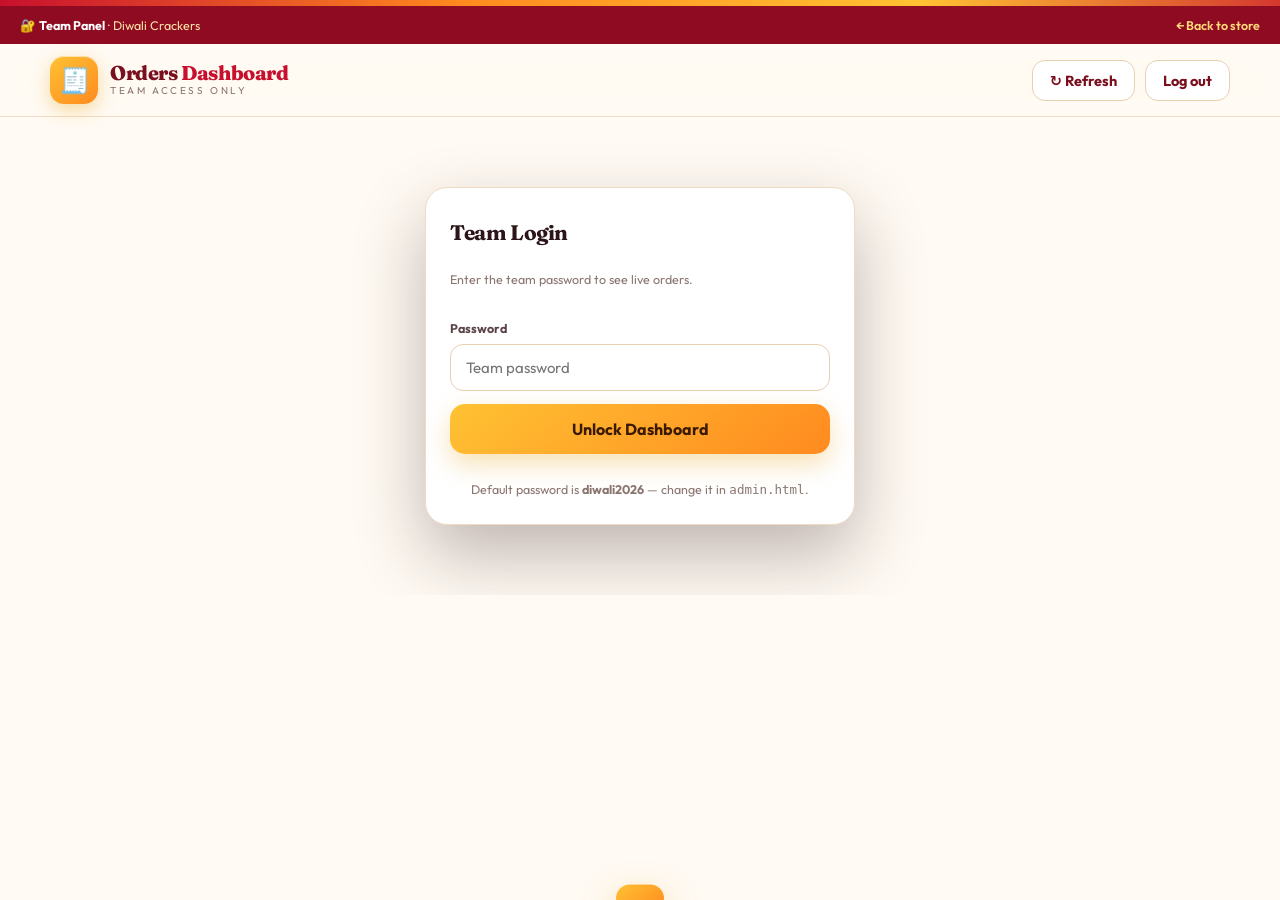
==== admin.html @ 7f3614fd "Add files via upload" ====
<!DOCTYPE html>
<html lang="en">
<head>
<meta charset="UTF-8" />
<meta name="viewport" content="width=device-width, initial-scale=1.0" />
<title>Team Panel — Diwali Crackers Orders</title>
<link href="https://fonts.googleapis.com/css2?family=Outfit:wght@300;400;500;600;700;800&family=Fraunces:opsz,wght@9..144,600;9..144,800&display=swap" rel="stylesheet">
<link rel="stylesheet" href="ui.css" />
</head>
<body>

<div class="garland"></div>

<div class="topbar">
  <div>🔐 <b>Team Panel</b> · Diwali Crackers</div>
  <div class="tb-r"><a href="index.html">← Back to store</a></div>
</div>

<header>
  <div class="wrap nav">
    <div class="brand">
      <div class="logo">🧾</div>
      <div>
        <h1>Orders <span>Dashboard</span></h1>
        <p>Team access only</p>
      </div>
    </div>
    <div style="display:flex;gap:10px">
      <button class="hbtn" id="refresh">↻ Refresh</button>
      <button class="hbtn" id="logoutBtn">Log out</button>
    </div>
  </div>
</header>

<!-- LOGIN GATE -->
<section class="block" id="gate">
  <div class="wrap" style="max-width:470px">
    <div class="mbox" style="margin:14px auto">
      <div class="mbody" style="padding-top:28px">
        <h4 style="font-size:21px;margin-bottom:6px">Team Login</h4>
        <p class="hint" style="margin-bottom:16px">Enter the team password to see live orders.</p>
        <div class="field">
          <label>Password</label>
          <input type="password" id="pw" placeholder="Team password" />
        </div>
        <button class="btn gold" style="width:100%;justify-content:center" id="unlock">Unlock Dashboard</button>
        <p class="hint" style="text-align:center;margin-top:12px">Default password is <b>diwali2026</b> — change it in <code>admin.html</code>.</p>
      </div>
    </div>
  </div>
</section>

<!-- DASHBOARD -->
<section class="block" id="dash" style="display:none">
  <div class="wrap">
    <div class="astat">
      <div class="acard"><span>Total orders</span><b id="sTotal">0</b></div>
      <div class="acard"><span>New</span><b id="sNew">0</b></div>
      <div class="acard"><span>Packed</span><b id="sPacked">0</b></div>
      <div class="acard"><span>Delivered</span><b id="sDelivered">0</b></div>
      <div class="acard"><span>Order value</span><b id="sValue">₹0</b></div>
    </div>

    <div class="toolbar">
      <div class="search">
        <span>🔍</span>
        <input type="text" id="oSearch" placeholder="Search by order id, name or phone..." />
      </div>
      <div class="chips" id="oFilter" style="display:flex;gap:8px;flex-wrap:wrap"></div>
      <button class="hbtn" id="exportCsv">⬇ Export CSV</button>
    </div>

    <div style="overflow-x:auto;border:1px solid var(--line);border-radius:18px;background:#fff">
      <table class="otable" id="oTable">
        <thead>
          <tr>
            <th>Order</th><th>Customer</th><th>Items</th><th>Total</th><th>Placed</th><th>Status</th>
          </tr>
        </thead>
        <tbody id="oBody"></tbody>
      </table>
    </div>

    <p class="hint" style="text-align:center;margin-top:16px">
      Orders placed on the store are saved in this browser. Once we connect Firebase, every order will land here instantly from any device.
    </p>
  </div>
</section>

<div class="toast" id="toast"></div>

<script src="data.js"></script>
<script>
/* ===== Team dashboard ===== */
const TEAM_PASSWORD = 'diwali2026';
const ORD_KEY = 'dc_orders_v1';
const AUTH_KEY = 'dc_team_ok';

const $ = s => document.querySelector(s);
const $$ = s => [...document.querySelectorAll(s)];
const money = n => '₹' + Number(n).toLocaleString('en-IN');

let orders = [];
let filter = 'all';
let query = '';

function toast(m){
  const t = $('#toast');
  t.textContent = m; t.classList.add('show');
  clearTimeout(t._h); t._h = setTimeout(() => t.classList.remove('show'), 2000);
}
function load(){ try { orders = JSON.parse(localStorage.getItem(ORD_KEY)) || []; } catch(e){ orders = []; } }
function persist(){ localStorage.setItem(ORD_KEY, JSON.stringify(orders)); }
function statusLabel(s){ return s === 'new' ? 'New' : s === 'packed' ? 'Packed' : s === 'delivered' ? 'Delivered' : s; }

function renderStats(){
  $('#sTotal').textContent = orders.length;
  $('#sNew').textContent = orders.filter(o => o.status === 'new').length;
  $('#sPacked').textContent = orders.filter(o => o.status === 'packed').length;
  $('#sDelivered').textContent = orders.filter(o => o.status === 'delivered').length;
  $('#sValue').textContent = money(orders.reduce((a,o) => a + o.total, 0));
}

function renderFilters(){
  const box = $('#oFilter');
  const opts = [['all','All orders'],['new','New'],['packed','Packed'],['delivered','Delivered']];
  box.innerHTML = opts.map(([k,l]) =>
    '<button class="chip' + (filter === k ? ' on' : '') + '" data-f="' + k + '">' + l + '</button>'
  ).join('');
  box.querySelectorAll('[data-f]').forEach(b => b.onclick = () => { filter = b.dataset.f; render(); });
}

function visible(){
  const q = query.trim().toLowerCase();
  return orders.slice().reverse().filter(o =>
    (filter === 'all' || o.status === filter) &&
    (!q || o.id.toLowerCase().includes(q) || o.name.toLowerCase().includes(q) || o.phone.includes(q))
  );
}

function renderTable(){
  const list = visible();
  const body = $('#oBody');
  if (!list.length){
    body.innerHTML = '<tr><td colspan="6" style="text-align:center;color:var(--mut);padding:42px">No orders yet. Orders placed on the store appear here.</td></tr>';
    return;
  }
  body.innerHTML = list.map(o =>
    '<tr>' +
      '<td><b style="color:var(--red)">#' + o.id + '</b></td>' +
      '<td><b>' + o.name + '</b><br><span class="hint">+91 ' + o.phone + '</span><br><span class="hint">' + o.address + '</span></td>' +
      '<td>' + o.items.map(i => i.name + ' × ' + i.qty).join('<br>') + '</td>' +
      '<td><b>' + money(o.total) + '</b></td>' +
      '<td class="hint">' + new Date(o.at).toLocaleString('en-IN') + '</td>' +
      '<td>' +
        '<span class="tag ' + o.status + '" style="margin-bottom:9px;display:inline-block">' + statusLabel(o.status) + '</span>' +
        '<div class="ost">' +
          '<button data-set="new" data-id="' + o.id + '" class="' + (o.status === 'new' ? 'on' : '') + '">New</button>' +
          '<button data-set="packed" data-id="' + o.id + '" class="' + (o.status === 'packed' ? 'on' : '') + '">Packed</button>' +
          '<button data-set="delivered" data-id="' + o.id + '" class="' + (o.status === 'delivered' ? 'on' : '') + '">Delivered</button>' +
        '</div>' +
        '<div style="margin-top:8px"><a class="hint" style="color:var(--red);font-weight:700" href="https://wa.me/91' + o.phone + '" target="_blank">💬 WhatsApp customer</a></div>' +
      '</td>' +
    '</tr>'
  ).join('');

  body.querySelectorAll('[data-set]').forEach(b => b.onclick = () => {
    const o = orders.find(x => x.id === b.dataset.id);
    if (!o) return;
    o.status = b.dataset.set;
    persist(); render();
    toast('#' + o.id + ' marked ' + statusLabel(o.status));
  });
}

function render(){ renderStats(); renderFilters(); renderTable(); }

function exportCsv(){
  if (!orders.length) return toast('No orders to export');
  const rows = [['Order','Customer','Phone','Address','Items','Total','Status','Placed']];
  orders.forEach(o => rows.push([
    o.id, o.name, o.phone, o.address,
    o.items.map(i => i.name + ' x' + i.qty).join('; '),
    o.total, o.status, new Date(o.at).toLocaleString('en-IN')
  ]));
  const csv = rows.map(r => r.map(c => '"' + String(c).replace(/"/g, '""') + '"').join(',')).join('\\n');
  const url = URL.createObjectURL(new Blob(['\\ufeff' + csv], { type: 'text/csv' }));
  const a = document.createElement('a');
  a.href = url; a.download = 'diwali-crackers-orders.csv'; a.click();
  URL.revokeObjectURL(url);
  toast('CSV downloaded');
}

function showDash(){
  $('#gate').style.display = 'none';
  $('#dash').style.display = '';
  load(); render();
}

$('#unlock').onclick = () => {
  if ($('#pw').value !== TEAM_PASSWORD) return toast('Wrong password');
  sessionStorage.setItem(AUTH_KEY, '1');
  showDash();
};
$('#pw').onkeydown = e => { if (e.key === 'Enter') $('#unlock').click(); };
$('#refresh').onclick = () => { load(); render(); toast('Refreshed'); };
$('#logoutBtn').onclick = () => {
  sessionStorage.removeItem(AUTH_KEY);
  $('#dash').style.display = 'none';
  $('#gate').style.display = '';
  $('#pw').value = '';
};
$('#oSearch').oninput = e => { query = e.target.value; renderTable(); };
$('#exportCsv').onclick = exportCsv;

if (sessionStorage.getItem(AUTH_KEY)) showDash();
</script>
</body>
</html>
---- ui.css ----
@import url('https://fonts.googleapis.com/css2?family=Outfit:wght@300;400;500;600;700;800&family=Fraunces:opsz,wght@9..144,600;9..144,800&display=swap');

:root{
  /* light festive palette */
  --bg:#fffaf3;
  --bg2:#fff1e0;
  --surface:#ffffff;
  --surface2:#fff7ec;
  --line:#f0dcc2;
  --line2:#e8cfae;

  --red:#c8102e;
  --red-d:#8f0b21;
  --maroon:#7a0f1e;
  --gold:#e59a00;
  --gold-l:#ffc233;
  --amber:#ff8a1f;

  --ink:#2b1519;
  --ink2:#5c4348;
  --mut:#8b7570;
  --ok:#12855f;

  --r:18px;
  --sh:0 8px 26px rgba(122,15,30,.07);
  --sh2:0 16px 40px rgba(122,15,30,.13);
}

*{margin:0;padding:0;box-sizing:border-box}
html{scroll-behavior:smooth}
body{
  font-family:'Outfit',system-ui,-apple-system,sans-serif;
  background:var(--bg);color:var(--ink);line-height:1.6;
  -webkit-font-smoothing:antialiased;overflow-x:hidden;
}
a{color:inherit;text-decoration:none}
.wrap{max-width:1220px;margin:0 auto;padding:0 20px;position:relative}
button,input,select,textarea{font-family:inherit}
h1,h2,h3,h4{font-family:'Fraunces','Outfit',serif;letter-spacing:-.4px}

/* ---------- festive garland strip ---------- */
.garland{height:6px;background:linear-gradient(90deg,
  var(--red) 0%,var(--amber) 18%,var(--gold-l) 36%,var(--red) 54%,var(--amber) 72%,var(--gold-l) 90%,var(--red) 100%);
  background-size:200% 100%;animation:slide 12s linear infinite}
@keyframes slide{to{background-position:-200% 0}}

/* ---------- topbar ---------- */
.topbar{
  background:var(--red-d);color:#ffe0a8;font-size:12.5px;
  display:flex;justify-content:space-between;gap:10px;flex-wrap:wrap;padding:9px 20px;
}
.topbar b{color:#fff}
.topbar .tb-r{display:flex;gap:16px;flex-wrap:wrap}
.topbar a{color:#ffd97a;font-weight:600}
.topbar a:hover{color:#fff}

/* ---------- header ---------- */
header{
  position:sticky;top:0;z-index:40;background:rgba(255,250,243,.94);
  backdrop-filter:blur(14px) saturate(150%);
  border-bottom:1px solid var(--line);
}
.nav{display:flex;align-items:center;justify-content:space-between;gap:16px;padding:12px 20px}
.brand{display:flex;align-items:center;gap:12px;cursor:pointer}
.logo{
  width:48px;height:48px;border-radius:14px;display:grid;place-items:center;font-size:25px;
  background:linear-gradient(140deg,var(--gold-l),var(--amber));
  box-shadow:0 6px 18px rgba(229,154,0,.34),inset 0 1px 0 rgba(255,255,255,.6);
}
.brand h1{font-size:20px;font-weight:800;line-height:1.05;color:var(--maroon)}
.brand h1 span{color:var(--red)}
.brand p{font-size:10px;letter-spacing:2.6px;text-transform:uppercase;color:var(--mut);font-family:'Outfit',sans-serif}
.links{display:flex;align-items:center;gap:4px}
.links a{padding:9px 15px;border-radius:11px;font-weight:600;font-size:14.5px;color:var(--ink2);transition:.2s}
.links a:hover,.links a.on{color:var(--red);background:rgba(200,16,46,.07)}
.hbtn{
  display:flex;align-items:center;gap:8px;padding:10px 17px;border-radius:13px;
  border:1.5px solid var(--line2);background:#fff;color:var(--maroon);
  font-weight:700;font-size:14.5px;cursor:pointer;transition:.2s;
}
.hbtn:hover{border-color:var(--gold);background:var(--surface2)}
.hbtn.cart{background:linear-gradient(140deg,var(--gold-l),var(--amber));color:#3a1a00;border:0;
  box-shadow:0 6px 18px rgba(229,154,0,.32)}
.hbtn.cart:hover{transform:translateY(-1px);box-shadow:0 9px 24px rgba(229,154,0,.42)}
.badge{min-width:21px;height:21px;padding:0 6px;border-radius:11px;background:var(--maroon);color:#ffd97a;
  font-size:12px;font-weight:800;display:grid;place-items:center}
.menu-btn{display:none;background:#fff;border:1.5px solid var(--line2);color:var(--maroon);
  font-size:20px;padding:7px 13px;border-radius:11px;cursor:pointer}

/* ---------- hero ---------- */
.hero{padding:66px 0 54px;background:
  radial-gradient(700px 380px at 88% 0%,rgba(255,194,51,.22),transparent 62%),
  radial-gradient(620px 340px at 6% 12%,rgba(200,16,46,.1),transparent 62%);}
.hero-grid{display:grid;grid-template-columns:1.1fr .9fr;gap:46px;align-items:center}
.pill{
  display:inline-flex;align-items:center;gap:8px;padding:7px 17px;border-radius:30px;
  background:#fff;border:1.5px solid var(--line2);color:var(--red);
  font-size:13px;font-weight:700;margin-bottom:18px;box-shadow:var(--sh);
}
.pill .dot{width:7px;height:7px;border-radius:50%;background:var(--ok);box-shadow:0 0 9px var(--ok)}
h2.big{font-size:clamp(34px,5.2vw,58px);line-height:1.06;font-weight:800}
h2.big em{font-style:normal;color:var(--red);
  background:linear-gradient(96deg,var(--red),var(--amber));
  -webkit-background-clip:text;background-clip:text;color:transparent}
.hero p.lead{margin:18px 0 28px;font-size:17px;color:var(--ink2);max-width:560px}
.cta{display:flex;gap:13px;flex-wrap:wrap;align-items:center}
.btn{
  display:inline-flex;align-items:center;gap:9px;padding:15px 30px;border-radius:15px;
  font-weight:700;font-size:16px;cursor:pointer;border:0;transition:.22s;
}
.btn.gold{background:linear-gradient(140deg,var(--gold-l),var(--amber));color:#3a1a00;
  box-shadow:0 10px 26px rgba(229,154,0,.3)}
.btn.gold:hover{transform:translateY(-2px);box-shadow:0 15px 34px rgba(229,154,0,.42)}
.btn.red{background:linear-gradient(140deg,var(--red),var(--red-d));color:#fff;
  box-shadow:0 10px 26px rgba(200,16,46,.26)}
.btn.red:hover{transform:translateY(-2px)}
.btn.line{background:#fff;border:1.5px solid var(--line2);color:var(--maroon)}
.btn.line:hover{border-color:var(--gold);background:var(--surface2)}
.stats{display:flex;gap:32px;margin-top:34px;flex-wrap:wrap}
.stat b{display:block;font-size:26px;font-weight:800;color:var(--red);font-family:'Fraunces',serif}
.stat span{font-size:13px;color:var(--mut)}

.hero-art{background:#fff;border:1px solid var(--line);border-radius:26px;padding:22px;
  box-shadow:var(--sh2);display:grid;gap:12px}
.art-row{display:flex;align-items:center;gap:14px;padding:14px 16px;border-radius:15px;
  background:var(--surface2);border:1px solid var(--line)}
.art-row .em{font-size:26px;width:48px;height:48px;border-radius:13px;display:grid;place-items:center;
  background:linear-gradient(140deg,#fff2d4,#ffe0ac)}
.art-row div b{display:block;font-size:15px;color:var(--maroon)}
.art-row div span{font-size:12.5px;color:var(--mut)}
.art-row .p{margin-left:auto;font-weight:800;color:var(--red);font-size:16px}

/* ---------- sections ---------- */
section.block{padding:56px 0}
.head{text-align:center;margin-bottom:36px}
.kicker{font-size:12px;letter-spacing:3px;text-transform:uppercase;color:var(--amber);font-weight:800}
.head h3{font-size:clamp(26px,3.6vw,38px);margin:8px 0 12px;color:var(--maroon)}
.head p{color:var(--ink2);max-width:640px;margin:0 auto;font-size:16px}

/* ---------- toolbar ---------- */
.toolbar{
  background:#fff;border:1px solid var(--line);border-radius:18px;padding:13px 15px;
  display:flex;gap:12px;align-items:center;flex-wrap:wrap;margin-bottom:26px;box-shadow:var(--sh);
  position:sticky;top:76px;z-index:30;
}
.search{flex:1;min-width:220px;display:flex;align-items:center;gap:10px;
  background:var(--surface2);border:1.5px solid var(--line);border-radius:13px;padding:11px 15px}
.search input{flex:1;background:none;border:0;outline:0;color:var(--ink);font-size:15px}
.search input::placeholder{color:var(--mut)}

/* ---------- item photos ---------- */
.pc-photo{
  width:100%;height:190px;border-radius:14px;overflow:hidden;flex:none;
  border:1px solid var(--line);background:#fff3d6;margin-bottom:14px;
}
.pc-photo img{width:100%;height:100%;object-fit:cover;display:block}
.ct-photo{
  width:100%;height:150px;border-radius:14px;overflow:hidden;margin-bottom:13px;
  border:1px solid var(--line);background:#fff3d6;
}
.ct-photo img{width:100%;height:100%;object-fit:cover;display:block}

/* ---------- category tiles ---------- */
.cat-grid{display:grid;grid-template-columns:repeat(auto-fill,minmax(214px,1fr));gap:18px}
.cat-tile{
  position:relative;background:#fff;border:1px solid var(--line);border-radius:20px;
  padding:24px 20px;cursor:pointer;transition:.24s;overflow:hidden;text-align:left;
}
.cat-tile:before{
  content:"";position:absolute;inset:0;background:linear-gradient(140deg,rgba(255,194,51,.16),transparent 60%);
  opacity:0;transition:.26s;
}
.cat-tile:hover{transform:translateY(-5px);border-color:var(--gold);box-shadow:var(--sh2)}
.cat-tile:hover:before{opacity:1}
.ct-em{
  font-size:28px;width:58px;height:58px;border-radius:16px;display:grid;place-items:center;
  background:linear-gradient(140deg,#fff2d4,#ffe0ac);margin-bottom:14px;position:relative;
}
.ct-name{font-size:17px;font-weight:800;color:var(--maroon);line-height:1.25;position:relative;
  margin-bottom:7px;min-height:44px}
.ct-count{font-size:13px;color:var(--mut);font-weight:600;position:relative}
.ct-go{display:flex;align-items:center;gap:6px;margin-top:14px;color:var(--red);
  font-weight:700;font-size:14px;position:relative}
.cat-tile:hover .ct-go{gap:10px}

/* ---------- back bar ---------- */
.backbar{
  display:flex;align-items:center;gap:14px;flex-wrap:wrap;margin-bottom:22px;
  position:relative;z-index:35;
}
.backbtn{
  display:inline-flex;align-items:center;gap:8px;padding:11px 18px;border-radius:13px;
  background:#fff;border:1.5px solid var(--line2);color:var(--maroon);font-weight:700;
  font-size:14.5px;cursor:pointer;transition:.2s;position:relative;z-index:36;
}
.backbtn:hover{border-color:var(--gold);background:var(--surface2)}
.crumb{font-size:14.5px;color:var(--mut)}
.crumb b{color:var(--red)}
.cat-count-pill{margin-left:auto;background:var(--surface2);border:1px solid var(--line);
  padding:9px 16px;border-radius:30px;font-size:13.5px;font-weight:700;color:var(--maroon)}

/* ---------- product grid ---------- */
.grid{display:grid;grid-template-columns:repeat(auto-fill,minmax(268px,1fr));gap:20px}
.pcard{
  background:#fff;border:1px solid var(--line);border-radius:20px;padding:14px;
  display:flex;flex-direction:column;gap:12px;transition:.24s;
}
.pcard:hover{transform:translateY(-5px);border-color:var(--gold);box-shadow:var(--sh2)}
.pc-top{display:flex;flex-direction:column;gap:0}
.pc-em{
  width:100%;height:190px;border-radius:14px;display:grid;place-items:center;
  font-size:56px;background:linear-gradient(140deg,#fff2d4,#ffe0ac);
  border:1px solid var(--line);margin-bottom:14px;
}
.pc-body{min-width:0}
.pc-cat{
  font-size:10.5px;letter-spacing:1.4px;text-transform:uppercase;color:var(--amber);
  font-weight:800;white-space:nowrap;overflow:hidden;text-overflow:ellipsis;
}
.pc-name{
  font-size:16.5px;font-weight:700;line-height:1.3;margin-top:3px;color:var(--maroon);
  display:-webkit-box;-webkit-line-clamp:2;-webkit-box-orient:vertical;overflow:hidden;min-height:43px;
}
.pc-meta{font-size:12.5px;color:var(--mut)}
.pc-price{
  display:flex;align-items:baseline;gap:9px;margin-top:2px;flex-wrap:nowrap;
}
.pc-price b{font-size:23px;font-weight:800;color:var(--red);font-family:'Fraunces',serif}
.pc-price s{font-size:13px;color:var(--mut)}
.pc-price .save-tag{font-size:11.5px;font-weight:800;color:#fff;
  background:linear-gradient(140deg,#1aa678,#12855f);padding:4px 10px;border-radius:8px;margin-left:auto;
  letter-spacing:.2px}
.pc-price s{text-decoration:line-through;text-decoration-color:rgba(139,117,112,.55)}
.add{
  width:100%;padding:12px;border-radius:13px;border:1.5px solid var(--line2);
  background:#fff;color:var(--maroon);font-weight:800;font-size:14.5px;cursor:pointer;transition:.22s;
}
.add:hover{background:linear-gradient(140deg,var(--gold-l),var(--amber));color:#3a1a00;border-color:transparent}
.add.done{background:rgba(18,133,95,.1);color:var(--ok);border-color:rgba(18,133,95,.35)}

/* inline quantity stepper on the product card */
.stepper{
  width:100%;display:flex;align-items:center;justify-content:space-between;
  padding:6px;border-radius:13px;border:1.5px solid var(--gold);
  background:linear-gradient(140deg,#fff4d9,#ffe9bd);
}
.stepper button{
  width:38px;height:34px;border-radius:10px;border:0;cursor:pointer;
  background:#fff;color:var(--maroon);font-size:19px;font-weight:800;line-height:1;
  box-shadow:0 2px 6px rgba(122,15,30,.1);transition:.16s;
}
.stepper button:hover{background:var(--red);color:#fff}
.stepper button:active{transform:scale(.94)}
.stepper span{font-size:16px;font-weight:800;color:var(--maroon);min-width:26px;text-align:center}

/* ---------- why ---------- */
.why{display:grid;grid-template-columns:repeat(auto-fit,minmax(216px,1fr));gap:18px}
.wcard{background:#fff;border:1px solid var(--line);border-radius:18px;padding:24px 22px;
  transition:.24s;box-shadow:var(--sh)}
.wcard:hover{transform:translateY(-4px);border-color:var(--gold)}
.wcard .em{font-size:30px;margin-bottom:10px}
.wcard h4{font-size:17px;color:var(--maroon);margin-bottom:6px}
.wcard p{font-size:14.5px;color:var(--ink2)}

/* ---------- cart drawer ---------- */
.scrim{position:fixed;inset:0;background:rgba(43,21,25,.55);z-index:70;opacity:0;
  pointer-events:none;transition:.26s}
.scrim.open{opacity:1;pointer-events:auto}
.drawer{
  position:fixed;top:0;right:0;height:100%;width:min(430px,100%);z-index:80;background:#fff;
  border-left:1px solid var(--line);transform:translateX(102%);
  transition:.32s cubic-bezier(.4,0,.2,1);display:flex;flex-direction:column;
  box-shadow:-18px 0 50px rgba(43,21,25,.22);
}
.drawer.open{transform:none}
.dr-head{display:flex;align-items:center;justify-content:space-between;padding:19px 22px;
  border-bottom:1px solid var(--line);background:var(--surface2)}
.dr-head h4{font-size:18px;color:var(--maroon)}
.icon-x{background:#fff;border:1.5px solid var(--line2);color:var(--ink2);width:36px;height:36px;
  border-radius:11px;cursor:pointer;font-size:16px}
.icon-x:hover{background:var(--surface2);border-color:var(--gold)}
.dr-body{flex:1;overflow-y:auto;padding:16px 20px;display:flex;flex-direction:column;gap:12px}
.citem{display:flex;gap:13px;align-items:flex-start;padding:14px;border-radius:15px;
  background:var(--surface2);border:1px solid var(--line)}
.citem .ci-em{font-size:22px;width:42px;height:42px;flex:0 0 42px;border-radius:12px;display:grid;
  place-items:center;background:linear-gradient(140deg,#fff2d4,#ffe0ac)}
.citem .ci-n{font-size:14.5px;font-weight:700;line-height:1.25;color:var(--maroon)}
.citem .ci-p{font-size:12.5px;color:var(--mut)}
.qty{display:flex;align-items:center;gap:9px;margin-top:7px}
.qty button{width:27px;height:27px;border-radius:9px;border:1.5px solid var(--line2);background:#fff;
  color:var(--maroon);cursor:pointer;font-size:15px;font-weight:800;line-height:1}
.qty button:hover{background:#fff0cf;border-color:var(--gold)}
.qty span{min-width:22px;text-align:center;font-weight:800;font-size:14.5px}
.citem .ci-t{margin-left:auto;text-align:right}
.citem .ci-t b{font-size:15px;color:var(--red)}
.citem .rm{font-size:11.5px;color:var(--red);cursor:pointer;margin-top:6px;display:inline-block;font-weight:600}
.dr-foot{padding:19px 22px;border-top:1px solid var(--line);background:var(--surface2)}
.tot{display:flex;justify-content:space-between;align-items:baseline;margin-bottom:6px;
  font-size:14.5px;color:var(--ink2)}
.tot b{font-size:24px;font-weight:800;color:var(--red);font-family:'Fraunces',serif}
.saved{font-size:12.5px;color:var(--ok);margin-bottom:13px;font-weight:600}
.empty{text-align:center;color:var(--mut);padding:46px 10px;font-size:15px}
.empty .em{font-size:42px;display:block;margin-bottom:10px;opacity:.5}

/* ---------- modal ---------- */
.modal{position:fixed;inset:0;z-index:90;display:none;align-items:center;justify-content:center;
  padding:20px;background:rgba(43,21,25,.5)}
.modal.open{display:flex}
.mbox{background:#fff;border:1px solid var(--line);border-radius:22px;width:min(520px,100%);
  max-height:92vh;overflow-y:auto;box-shadow:0 30px 70px rgba(43,21,25,.3);
  animation:pop .22s ease}
@keyframes pop{from{transform:scale(.95) translateY(10px);opacity:0}to{transform:none;opacity:1}}
.mbox .mh{padding:22px 24px 0;display:flex;justify-content:space-between;align-items:flex-start;gap:14px}
.mbox .mh h4{font-size:21px;color:var(--maroon)}
.mbox .mh p{font-size:13.5px;color:var(--ink2)}
.mbody{padding:18px 24px 24px;display:grid;gap:13px}
.field label{display:block;font-size:12.5px;font-weight:700;color:var(--ink2);margin-bottom:6px}
.field input,.field select,.field textarea{
  width:100%;padding:13px 15px;border-radius:13px;border:1.5px solid var(--line2);
  background:#fff;color:var(--ink);font-size:15px;outline:0;transition:.2s;
}
.field input:focus,.field select:focus,.field textarea:focus{border-color:var(--gold);background:#fffdf7}
.field textarea{resize:vertical;min-height:74px}
.two{display:grid;grid-template-columns:1fr 1fr;gap:13px}
.hint{font-size:12.5px;color:var(--mut)}
.otp-box{display:flex;gap:9px;justify-content:space-between}
.otp-box input{text-align:center;font-size:20px;font-weight:800;padding:13px 0}
.ok-note{background:rgba(18,133,95,.08);border:1px solid rgba(18,133,95,.28);color:var(--ok);
  padding:12px 15px;border-radius:13px;font-size:13.5px;font-weight:600}

/* ---------- toast ---------- */
.toast{position:fixed;left:50%;bottom:24px;transform:translate(-50%,130%);z-index:100;
  background:linear-gradient(140deg,var(--gold-l),var(--amber));color:#3a1a00;padding:14px 24px;
  border-radius:15px;font-weight:800;font-size:14.5px;box-shadow:0 14px 36px rgba(229,154,0,.4);transition:.3s}
.toast.show{transform:translate(-50%,0)}

/* ---------- fab ---------- */
.fab{position:fixed;right:18px;bottom:18px;z-index:60;display:flex;flex-direction:column;gap:10px}
.fab button{width:55px;height:55px;border-radius:50%;border:0;cursor:pointer;font-size:23px;
  display:grid;place-items:center;box-shadow:0 9px 24px rgba(43,21,25,.24);transition:.22s}
.fab .wa{background:#25d366;color:#fff}
.fab .wa:hover{transform:scale(1.08)}
.fab .up{background:#fff;border:1.5px solid var(--line2);color:var(--maroon);font-size:19px;
  opacity:0;pointer-events:none}
.fab .up.show{opacity:1;pointer-events:auto}

/* ---------- footer ---------- */
footer{border-top:1px solid var(--line);margin-top:26px;padding:46px 0 32px;background:var(--bg2)}
.fgrid{display:grid;grid-template-columns:1.4fr 1fr 1fr;gap:32px}
footer h5{font-size:16px;font-weight:800;margin-bottom:11px;color:var(--maroon)}
footer p,footer a{font-size:14.5px;color:var(--ink2)}
footer a{display:block;margin-bottom:8px}
footer a:hover{color:var(--red)}
.fbot{margin-top:32px;padding-top:18px;border-top:1px solid var(--line2);font-size:12.5px;
  color:var(--mut);text-align:center}

/* ---------- admin ---------- */
.astat{display:grid;grid-template-columns:repeat(auto-fit,minmax(176px,1fr));gap:15px;margin-bottom:26px}
.acard{background:#fff;border:1px solid var(--line);border-radius:17px;padding:21px;box-shadow:var(--sh)}
.acard span{font-size:12.5px;color:var(--mut)}
.acard b{display:block;font-size:27px;font-weight:800;color:var(--red);margin-top:5px;font-family:'Fraunces',serif}
.otable{width:100%;border-collapse:collapse;font-size:14.5px}
.otable th{text-align:left;padding:13px 14px;font-size:11.5px;letter-spacing:1.4px;text-transform:uppercase;
  color:var(--mut);border-bottom:1.5px solid var(--line2);font-weight:800;background:var(--surface2)}
.otable td{padding:14px;border-bottom:1px solid var(--line);vertical-align:top}
.otable tr:hover td{background:var(--bg2)}
.tag{padding:4px 11px;border-radius:8px;font-size:11.5px;font-weight:800;white-space:nowrap}
.tag.new{background:rgba(229,154,0,.14);color:#8a5b00}
.tag.packed{background:rgba(18,133,95,.12);color:var(--ok)}
.tag.delivered{background:rgba(139,117,112,.16);color:var(--ink2)}
.ost{display:flex;gap:6px;flex-wrap:wrap}
.ost button{padding:6px 12px;border-radius:9px;border:1.5px solid var(--line2);background:#fff;
  color:var(--ink2);font-size:12.5px;font-weight:700;cursor:pointer}
.ost button.on{background:linear-gradient(140deg,var(--gold-l),var(--amber));color:#3a1a00;border-color:transparent}

/* ================= MOBILE ================= */
html,body{max-width:100%;overflow-x:hidden}

@media(max-width:760px){
  /* ---- header: two rows, nothing overflows ---- */
  header .nav{flex-wrap:wrap;padding:10px 14px;gap:10px;align-items:center}
  .brand{flex:1 1 auto;min-width:0}
  .logo{width:40px;height:40px;font-size:21px;border-radius:12px}
  .brand h1{font-size:17px}
  .brand p{font-size:9px;letter-spacing:2px}
  .links{display:none}
  .menu-btn{display:block;order:3;margin-left:auto}
  header .nav > div:last-child{order:4;width:100%;display:flex;gap:8px}
  .hbtn{flex:1;justify-content:center;padding:11px 10px;font-size:14px;border-radius:12px}
  .hbtn.cart{flex:0 0 auto;min-width:118px}
  .links.open{
    display:flex;flex-direction:column;position:absolute;top:100%;left:0;right:0;gap:0;
    background:#fff;border-bottom:1px solid var(--line);padding:8px 0;box-shadow:var(--sh2);z-index:45;
  }
  .links.open a{padding:15px 20px;border-bottom:1px solid var(--line)}

  /* ---- topbar: single tidy line ---- */
  .topbar{font-size:11.5px;padding:7px 14px;gap:5px}
  .topbar .tb-r{gap:12px;font-size:11.5px}

  /* ---- hero: sized to the screen ---- */
  .hero{padding:30px 0 34px}
  .hero-grid{grid-template-columns:1fr;gap:22px}
  .pill{font-size:11.5px;padding:6px 14px;margin-bottom:14px}
  h2.big{font-size:30px;line-height:1.12;letter-spacing:-.8px}
  .hero p.lead{font-size:15px;margin:14px 0 20px}
  .cta{flex-direction:column;gap:10px}
  .cta .btn{width:100%;justify-content:center;padding:14px 20px;font-size:15.5px}
  .stats{gap:16px;margin-top:24px;justify-content:space-between}
  .stat{flex:1}
  .stat b{font-size:20px}
  .stat span{font-size:11.5px}
  .hero-art{padding:14px;gap:9px;border-radius:20px}
  .art-row{padding:11px 12px;gap:11px;border-radius:13px}
  .art-row .em{font-size:21px;width:40px;height:40px;border-radius:11px}
  .art-row div b{font-size:14px}
  .art-row div span{font-size:11.5px}
  .art-row .p{font-size:14.5px}

  /* ---- sections ---- */
  section.block{padding:36px 0}
  .wrap{padding:0 14px}
  .head{margin-bottom:24px}
  .head h3{font-size:23px}
  .head p{font-size:14.5px}
  .kicker{font-size:11px;letter-spacing:2.4px}

  /* ---- toolbar + back bar ---- */
  .toolbar{position:static;padding:10px;border-radius:14px;margin-bottom:14px}
  .search{padding:10px 13px;border-radius:11px}
  .search input{font-size:14px}
  .backbar{gap:8px;margin-bottom:16px}
  .backbtn{padding:10px 14px;font-size:13.5px;width:100%;justify-content:center;order:1}
  .crumb{font-size:12.5px;order:3;width:100%}
  .cat-count-pill{margin-left:0;order:2;font-size:12px;padding:6px 12px}

  /* ---- product cards: 2 per row, nothing clipped ---- */
  .grid{grid-template-columns:repeat(2,minmax(0,1fr));gap:11px}
  .pcard{padding:9px;border-radius:15px;gap:8px}
  .pc-photo{height:118px;border-radius:11px;margin-bottom:9px}
  .pc-em{height:118px;font-size:40px;border-radius:11px;margin-bottom:9px}
  .pc-cat{font-size:9px;letter-spacing:.9px}
  .pc-name{font-size:13.5px;min-height:35px;line-height:1.25}
  .pc-meta{font-size:11px}
  .pc-price{gap:6px;flex-wrap:wrap}
  .pc-price b{font-size:18px}
  .pc-price s{font-size:11px}
  .save-tag{font-size:9.5px;padding:3px 6px;border-radius:6px}
  .add{padding:10px;font-size:13px;border-radius:11px}
  .stepper{padding:5px;border-radius:11px}
  .stepper button{width:32px;height:30px;font-size:17px;border-radius:9px}
  .stepper span{font-size:14.5px;min-width:22px}

  /* ---- category tiles ---- */
  .cat-grid{grid-template-columns:repeat(2,minmax(0,1fr));gap:11px}
  .cat-tile{padding:15px 13px;border-radius:16px}
  .ct-em{font-size:25px;width:44px;height:44px;border-radius:12px;margin-bottom:11px}
  .ct-name{font-size:13.5px;min-height:34px;margin-bottom:4px}
  .ct-count{font-size:11px}
  .ct-go{font-size:12px;margin-top:9px}

  /* ---- why / contact cards ---- */
  .why{grid-template-columns:1fr;gap:11px}
  .wcard{padding:18px 16px;border-radius:15px}
  .wcard .em{font-size:25px;margin-bottom:8px}
  .wcard h4{font-size:16px}
  .wcard p{font-size:13.5px}

  /* ---- cart drawer: full width, rows stack so nothing is cut ---- */
  .drawer{width:100%;max-width:100%}
  .dr-head{padding:15px 16px}
  .dr-head h4{font-size:17px}
  .dr-body{padding:13px 14px;gap:10px;overflow-x:hidden}
  .citem{padding:12px 13px;gap:11px;align-items:flex-start;border-radius:14px}
  .citem .ci-em{font-size:19px;width:38px;height:38px;flex:0 0 38px;border-radius:11px}
  .citem .ci-n{font-size:13.5px;line-height:1.3}
  .citem .ci-p{font-size:11.5px}
  .citem .ci-t{margin-left:auto;text-align:right;flex:0 0 auto}
  .citem .ci-t b{font-size:13.5px}
  .qty{gap:8px;margin-top:6px}
  .qty button{width:30px;height:30px;font-size:16px}
  .qty span{font-size:14px;min-width:20px}
  .dr-foot{padding:15px 16px}
  .dr-foot .btn{padding:14px;font-size:15px}
  .tot{font-size:14px}
  .tot b{font-size:21px}

  /* ---- modals ---- */
  .modal{padding:12px}
  .mbox{border-radius:18px;max-height:94vh}
  .mbox .mh{padding:18px 18px 0}
  .mbox .mh h4{font-size:18px}
  .mbox .mh p{font-size:12.5px}
  .mbody{padding:14px 18px 20px;gap:11px}
  .field input,.field select,.field textarea{padding:12px 14px;font-size:15px;border-radius:11px}
  .two{grid-template-columns:1fr}
  .btn{padding:14px 20px;font-size:15px}

  /* ---- footer + float button ---- */
  .fgrid{grid-template-columns:1fr;gap:20px}
  footer{padding:32px 0 26px}
  .fbot{font-size:11.5px}
  .fab{right:12px;bottom:12px;gap:8px}
  .fab button{width:48px;height:48px;font-size:20px}
}

@media(max-width:380px){
  h2.big{font-size:26px}
  .grid{grid-template-columns:repeat(2,minmax(0,1fr));gap:9px}
  .pc-photo,.pc-em{height:100px}
  .pc-name{font-size:12.5px;min-height:32px}
  .pc-price b{font-size:16.5px}
  .add{font-size:12px;padding:9px}
  .hbtn{font-size:13px;padding:10px 8px}
  .brand h1{font-size:15.5px}
}
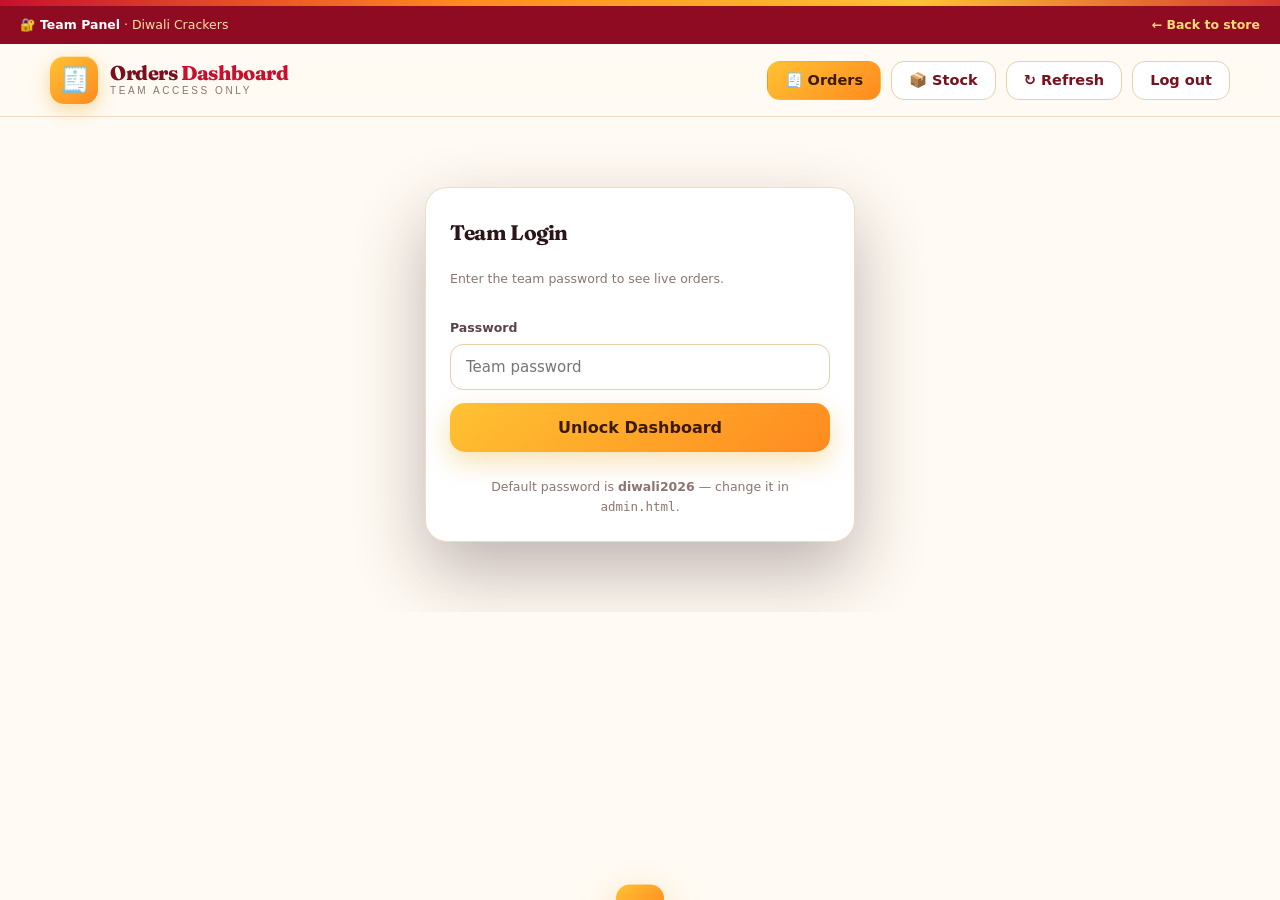
==== commit 0629c3a5: "admin stock tab" ====
--- a/admin.html
+++ b/admin.html
@@ -4,8 +4,15 @@
 <meta charset="UTF-8" />
 <meta name="viewport" content="width=device-width, initial-scale=1.0" />
 <title>Team Panel — Diwali Crackers Orders</title>
-<link href="https://fonts.googleapis.com/css2?family=Outfit:wght@300;400;500;600;700;800&family=Fraunces:opsz,wght@9..144,600;9..144,800&display=swap" rel="stylesheet">
+<style type="text/css">@font-face {font-family:'Outfit';font-style:normal;font-weight:300;src:url(/cf-fonts/v/outfit/5.2.8/latin-ext/wght/normal.woff2);unicode-range:U+0100-02BA,U+02BD-02C5,U+02C7-02CC,U+02CE-02D7,U+02DD-02FF,U+0304,U+0308,U+0329,U+1D00-1DBF,U+1E00-1E9F,U+1EF2-1EFF,U+2020,U+20A0-20AB,U+20AD-20C0,U+2113,U+2C60-2C7F,U+A720-A7FF;font-display:swap;}@font-face {font-family:'Outfit';font-style:normal;font-weight:300;src:url(/cf-fonts/v/outfit/5.2.8/latin/wght/normal.woff2);unicode-range:U+0000-00FF,U+0131,U+0152-0153,U+02BB-02BC,U+02C6,U+02DA,U+02DC,U+0304,U+0308,U+0329,U+2000-206F,U+20AC,U+2122,U+2191,U+2193,U+2212,U+2215,U+FEFF,U+FFFD;font-display:swap;}@font-face {font-family:'Outfit';font-style:normal;font-weight:400;src:url(/cf-fonts/v/outfit/5.2.8/latin-ext/wght/normal.woff2);unicode-range:U+0100-02BA,U+02BD-02C5,U+02C7-02CC,U+02CE-02D7,U+02DD-02FF,U+0304,U+0308,U+0329,U+1D00-1DBF,U+1E00-1E9F,U+1EF2-1EFF,U+2020,U+20A0-20AB,U+20AD-20C0,U+2113,U+2C60-2C7F,U+A720-A7FF;font-display:swap;}@font-face {font-family:'Outfit';font-style:normal;font-weight:400;src:url(/cf-fonts/v/outfit/5.2.8/latin/wght/normal.woff2);unicode-range:U+0000-00FF,U+0131,U+0152-0153,U+02BB-02BC,U+02C6,U+02DA,U+02DC,U+0304,U+0308,U+0329,U+2000-206F,U+20AC,U+2122,U+2191,U+2193,U+2212,U+2215,U+FEFF,U+FFFD;font-display:swap;}@font-face {font-family:'Outfit';font-style:normal;font-weight:500;src:url(/cf-fonts/v/outfit/5.2.8/latin/wght/normal.woff2);unicode-range:U+0000-00FF,U+0131,U+0152-0153,U+02BB-02BC,U+02C6,U+02DA,U+02DC,U+0304,U+0308,U+0329,U+2000-206F,U+20AC,U+2122,U+2191,U+2193,U+2212,U+2215,U+FEFF,U+FFFD;font-display:swap;}@font-face {font-family:'Outfit';font-style:normal;font-weight:500;src:url(/cf-fonts/v/outfit/5.2.8/latin-ext/wght/normal.woff2);unicode-range:U+0100-02BA,U+02BD-02C5,U+02C7-02CC,U+02CE-02D7,U+02DD-02FF,U+0304,U+0308,U+0329,U+1D00-1DBF,U+1E00-1E9F,U+1EF2-1EFF,U+2020,U+20A0-20AB,U+20AD-20C0,U+2113,U+2C60-2C7F,U+A720-A7FF;font-display:swap;}@font-face {font-family:'Outfit';font-style:normal;font-weight:600;src:url(/cf-fonts/v/outfit/5.2.8/latin/wght/normal.woff2);unicode-range:U+0000-00FF,U+0131,U+0152-0153,U+02BB-02BC,U+02C6,U+02DA,U+02DC,U+0304,U+0308,U+0329,U+2000-206F,U+20AC,U+2122,U+2191,U+2193,U+2212,U+2215,U+FEFF,U+FFFD;font-display:swap;}@font-face {font-family:'Outfit';font-style:normal;font-weight:600;src:url(/cf-fonts/v/outfit/5.2.8/latin-ext/wght/normal.woff2);unicode-range:U+0100-02BA,U+02BD-02C5,U+02C7-02CC,U+02CE-02D7,U+02DD-02FF,U+0304,U+0308,U+0329,U+1D00-1DBF,U+1E00-1E9F,U+1EF2-1EFF,U+2020,U+20A0-20AB,U+20AD-20C0,U+2113,U+2C60-2C7F,U+A720-A7FF;font-display:swap;}@font-face {font-family:'Outfit';font-style:normal;font-weight:700;src:url(/cf-fonts/v/outfit/5.2.8/latin-ext/wght/normal.woff2);unicode-range:U+0100-02BA,U+02BD-02C5,U+02C7-02CC,U+02CE-02D7,U+02DD-02FF,U+0304,U+0308,U+0329,U+1D00-1DBF,U+1E00-1E9F,U+1EF2-1EFF,U+2020,U+20A0-20AB,U+20AD-20C0,U+2113,U+2C60-2C7F,U+A720-A7FF;font-display:swap;}@font-face {font-family:'Outfit';font-style:normal;font-weight:700;src:url(/cf-fonts/v/outfit/5.2.8/latin/wght/normal.woff2);unicode-range:U+0000-00FF,U+0131,U+0152-0153,U+02BB-02BC,U+02C6,U+02DA,U+02DC,U+0304,U+0308,U+0329,U+2000-206F,U+20AC,U+2122,U+2191,U+2193,U+2212,U+2215,U+FEFF,U+FFFD;font-display:swap;}@font-face {font-family:'Outfit';font-style:normal;font-weight:800;src:url(/cf-fonts/v/outfit/5.2.8/latin-ext/wght/normal.woff2);unicode-range:U+0100-02BA,U+02BD-02C5,U+02C7-02CC,U+02CE-02D7,U+02DD-02FF,U+0304,U+0308,U+0329,U+1D00-1DBF,U+1E00-1E9F,U+1EF2-1EFF,U+2020,U+20A0-20AB,U+20AD-20C0,U+2113,U+2C60-2C7F,U+A720-A7FF;font-display:swap;}@font-face {font-family:'Outfit';font-style:normal;font-weight:800;src:url(/cf-fonts/v/outfit/5.2.8/latin/wght/normal.woff2);unicode-range:U+0000-00FF,U+0131,U+0152-0153,U+02BB-02BC,U+02C6,U+02DA,U+02DC,U+0304,U+0308,U+0329,U+2000-206F,U+20AC,U+2122,U+2191,U+2193,U+2212,U+2215,U+FEFF,U+FFFD;font-display:swap;}@font-face {font-family:'Fraunces';font-style:normal;font-weight:600;src:url(/cf-fonts/v/fraunces/5.2.9/latin-ext/opsz/normal.woff2);unicode-range:U+0100-02BA,U+02BD-02C5,U+02C7-02CC,U+02CE-02D7,U+02DD-02FF,U+0304,U+0308,U+0329,U+1D00-1DBF,U+1E00-1E9F,U+1EF2-1EFF,U+2020,U+20A0-20AB,U+20AD-20C0,U+2113,U+2C60-2C7F,U+A720-A7FF;font-display:swap;}@font-face {font-family:'Fraunces';font-style:normal;font-weight:600;src:url(/cf-fonts/v/fraunces/5.2.9/latin/opsz/normal.woff2);unicode-range:U+0000-00FF,U+0131,U+0152-0153,U+02BB-02BC,U+02C6,U+02DA,U+02DC,U+0304,U+0308,U+0329,U+2000-206F,U+20AC,U+2122,U+2191,U+2193,U+2212,U+2215,U+FEFF,U+FFFD;font-display:swap;}@font-face {font-family:'Fraunces';font-style:normal;font-weight:600;src:url(/cf-fonts/v/fraunces/5.2.9/vietnamese/opsz/normal.woff2);unicode-range:U+0102-0103,U+0110-0111,U+0128-0129,U+0168-0169,U+01A0-01A1,U+01AF-01B0,U+0300-0301,U+0303-0304,U+0308-0309,U+0323,U+0329,U+1EA0-1EF9,U+20AB;font-display:swap;}@font-face {font-family:'Fraunces';font-style:normal;font-weight:800;src:url(/cf-fonts/v/fraunces/5.2.9/latin-ext/opsz/normal.woff2);unicode-range:U+0100-02BA,U+02BD-02C5,U+02C7-02CC,U+02CE-02D7,U+02DD-02FF,U+0304,U+0308,U+0329,U+1D00-1DBF,U+1E00-1E9F,U+1EF2-1EFF,U+2020,U+20A0-20AB,U+20AD-20C0,U+2113,U+2C60-2C7F,U+A720-A7FF;font-display:swap;}@font-face {font-family:'Fraunces';font-style:normal;font-weight:800;src:url(/cf-fonts/v/fraunces/5.2.9/latin/opsz/normal.woff2);unicode-range:U+0000-00FF,U+0131,U+0152-0153,U+02BB-02BC,U+02C6,U+02DA,U+02DC,U+0304,U+0308,U+0329,U+2000-206F,U+20AC,U+2122,U+2191,U+2193,U+2212,U+2215,U+FEFF,U+FFFD;font-display:swap;}@font-face {font-family:'Fraunces';font-style:normal;font-weight:800;src:url(/cf-fonts/v/fraunces/5.2.9/vietnamese/opsz/normal.woff2);unicode-range:U+0102-0103,U+0110-0111,U+0128-0129,U+0168-0169,U+01A0-01A1,U+01AF-01B0,U+0300-0301,U+0303-0304,U+0308-0309,U+0323,U+0329,U+1EA0-1EF9,U+20AB;font-display:swap;}</style>
 <link rel="stylesheet" href="ui.css" />
+<style>
+.tabbtn{background:#fff;border:1.5px solid var(--line2);color:var(--maroon)}
+.tabbtn.on{background:linear-gradient(140deg,var(--gold-l),var(--amber));color:#3a1a00;border-color:transparent}
+.stockin{width:100%;max-width:120px;padding:9px 11px;border:1.5px solid var(--line2);border-radius:10px;
+  font-family:inherit;font-size:14.5px;font-weight:700;color:var(--maroon);background:#fffdf9}
+.stockin:focus{outline:0;border-color:var(--gold);background:#fff}
+</style>
 </head>
 <body>
 
@@ -25,7 +32,9 @@
         <p>Team access only</p>
       </div>
     </div>
-    <div style="display:flex;gap:10px">
+    <div style="display:flex;gap:10px;flex-wrap:wrap">
+      <button class="hbtn tabbtn on" id="tabOrders">🧾 Orders</button>
+      <button class="hbtn tabbtn" id="tabStock">📦 Stock</button>
       <button class="hbtn" id="refresh">↻ Refresh</button>
       <button class="hbtn" id="logoutBtn">Log out</button>
     </div>
@@ -53,6 +62,7 @@
 <!-- DASHBOARD -->
 <section class="block" id="dash" style="display:none">
   <div class="wrap">
+    <div id="ordersPane">
     <div class="astat">
       <div class="acard"><span>Total orders</span><b id="sTotal">0</b></div>
       <div class="acard"><span>New</span><b id="sNew">0</b></div>
@@ -84,6 +94,42 @@
     <p class="hint" style="text-align:center;margin-top:16px">
       Orders placed on the store are saved in this browser. Once we connect Firebase, every order will land here instantly from any device.
     </p>
+    </div>
+
+    <!-- ================= STOCK ================= -->
+    <div id="stockPane" style="display:none">
+      <div class="astat">
+        <div class="acard"><span>Items tracked</span><b id="stTotal">0</b></div>
+        <div class="acard"><span>In stock</span><b id="stIn">0</b></div>
+        <div class="acard"><span>Low (5 or less)</span><b id="stLow">0</b></div>
+        <div class="acard"><span>Out of stock</span><b id="stOut">0</b></div>
+      </div>
+
+      <div class="toolbar">
+        <div class="search">
+          <span>🔍</span>
+          <input type="text" id="stSearch" placeholder="Search an item by name or category..." />
+        </div>
+        <button class="hbtn" id="stSave">💾 Save stock</button>
+        <button class="hbtn" id="stExport">⬇ Export CSV</button>
+        <button class="hbtn" id="stClear">Clear all</button>
+      </div>
+
+      <div class="chips" id="stCats" style="display:flex;gap:8px;flex-wrap:wrap;margin-bottom:18px"></div>
+
+      <div style="overflow-x:auto;border:1px solid var(--line);border-radius:18px;background:#fff">
+        <table class="otable">
+          <thead>
+            <tr><th>Item</th><th>Category</th><th>Price</th><th style="width:170px">Stock</th><th style="width:120px">Status</th></tr>
+          </thead>
+          <tbody id="stBody"></tbody>
+        </table>
+      </div>
+
+      <p class="hint" style="text-align:center;margin-top:16px">
+        Stock is saved in this browser. The storefront marks an item "Out of stock" when you set it to 0 — that needs the shop and the storefront on Firebase, which is the next step.
+      </p>
+    </div>
   </div>
 </section>
 
@@ -213,6 +259,130 @@
 $('#oSearch').oninput = e => { query = e.target.value; renderTable(); };
 $('#exportCsv').onclick = exportCsv;
 
+/* ================= STOCK ================= */
+const STOCK_KEY = 'dc_stock_v1';
+let stock = {};
+let stCat = 'All';
+let stQuery = '';
+
+function loadStock(){ try { stock = JSON.parse(localStorage.getItem(STOCK_KEY)) || {}; } catch(e){ stock = {}; } }
+function saveStock(){ localStorage.setItem(STOCK_KEY, JSON.stringify(stock)); }
+function stockOf(id){ return stock[id] === undefined ? '' : stock[id]; }
+
+/* the four combos sit first, then every item grouped by category */
+function stockRows(){
+  const list = PRODUCTS.slice();
+  list.sort((a, b) => (a.cat === 'Diwali Kits' ? -1 : 0) - (b.cat === 'Diwali Kits' ? -1 : 0));
+  const q = stQuery.trim().toLowerCase();
+  return list.filter(p =>
+    (stCat === 'All' || p.cat === stCat) &&
+    (!q || p.name.toLowerCase().includes(q) || p.cat.toLowerCase().includes(q))
+  );
+}
+
+function stockCats(){
+  const set = ['All'];
+  PRODUCTS.forEach(p => { if (set.indexOf(p.cat) === -1) set.push(p.cat); });
+  return set;
+}
+
+function renderStockCats(){
+  const box = document.getElementById('stCats');
+  if (!box) return;
+  box.innerHTML = stockCats().map(c =>
+    '<button class="chip' + (stCat === c ? ' on' : '') + '" data-c="' + c + '">' + c + '</button>'
+  ).join('');
+  box.querySelectorAll('[data-c]').forEach(b => {
+    b.onclick = () => { stCat = b.getAttribute('data-c'); renderStock(); };
+  });
+}
+
+function stockStatus(n){
+  if (n === '' || n === null || n === undefined) return '<span class="tag new">Not set</span>';
+  if (Number(n) <= 0) return '<span class="tag delivered">Out of stock</span>';
+  if (Number(n) <= 5) return '<span class="tag new">Low</span>';
+  return '<span class="tag packed">In stock</span>';
+}
+
+function renderStockTable(){
+  const body = document.getElementById('stBody');
+  if (!body) return;
+  const rows = stockRows();
+  if (!rows.length){
+    body.innerHTML = '<tr><td colspan="5" style="text-align:center;color:var(--mut);padding:42px">No items match.</td></tr>';
+    return;
+  }
+  body.innerHTML = rows.map(p =>
+    '<tr>' +
+      '<td><b>' + p.name + '</b>' + (p.cat === 'Diwali Kits' ? ' <span class="tag new">Combo</span>' : '') + '</td>' +
+      '<td class="hint">' + p.cat + '</td>' +
+      '<td><b>' + money(p.price) + '</b></td>' +
+      '<td><input type="number" min="0" step="1" value="' + stockOf(p.id) + '" placeholder="—" data-st="' + p.id + '" class="stockin" /></td>' +
+      '<td>' + stockStatus(stockOf(p.id)) + '</td>' +
+    '</tr>'
+  ).join('');
+
+  body.querySelectorAll('[data-st]').forEach(inp => {
+    inp.oninput = () => {
+      const id = inp.getAttribute('data-st');
+      const v = inp.value.trim();
+      if (v === '') delete stock[id]; else stock[id] = Number(v);
+      saveStock();
+      const cell = inp.closest('tr').lastElementChild;
+      cell.innerHTML = stockStatus(stockOf(id));
+      renderStockStats();
+    };
+  });
+}
+
+function renderStockStats(){
+  const tracked = Object.keys(stock).length;
+  const vals = Object.values(stock).map(Number);
+  document.getElementById('stTotal').textContent = PRODUCTS.length;
+  document.getElementById('stIn').textContent = vals.filter(v => v > 5).length;
+  document.getElementById('stLow').textContent = vals.filter(v => v > 0 && v <= 5).length;
+  document.getElementById('stOut').textContent = vals.filter(v => v <= 0).length;
+}
+
+function renderStock(){ renderStockCats(); renderStockTable(); renderStockStats(); }
+
+document.getElementById('stSearch').oninput = e => { stQuery = e.target.value; renderStockTable(); };
+document.getElementById('stSave').onclick = () => { saveStock(); toast('Stock saved'); };
+document.getElementById('stClear').onclick = () => {
+  if (!confirm('Clear every stock number?')) return;
+  stock = {}; saveStock(); renderStock(); toast('Stock cleared');
+};
+document.getElementById('stExport').onclick = () => {
+  const rows = [['Item', 'Category', 'Price', 'Stock', 'Status']];
+  PRODUCTS.forEach(p => rows.push([
+    p.name, p.cat, p.price,
+    stockOf(p.id) === '' ? '' : Number(stockOf(p.id)),
+    stockOf(p.id) === '' ? 'Not set' : (Number(stockOf(p.id)) <= 0 ? 'Out of stock' : (Number(stockOf(p.id)) <= 5 ? 'Low' : 'In stock')),
+  ]));
+  const csv = rows.map(r => r.map(c => '"' + String(c).replace(/"/g, '""') + '"').join(',')).join('\n');
+  const url = URL.createObjectURL(new Blob(['\ufeff' + csv], { type: 'text/csv' }));
+  const a = document.createElement('a');
+  a.href = url; a.download = 'diwali-crackers-stock.csv'; a.click();
+  URL.revokeObjectURL(url);
+  toast('Stock CSV downloaded');
+};
+
+/* tabs */
+function showTab(which){
+  const orders = document.getElementById('ordersPane');
+  const stk = document.getElementById('stockPane');
+  const tb = document.getElementById('tabOrders');
+  const ts = document.getElementById('tabStock');
+  if (!orders || !stk) return;
+  orders.style.display = which === 'orders' ? '' : 'none';
+  stk.style.display = which === 'stock' ? '' : 'none';
+  tb.classList.toggle('on', which === 'orders');
+  ts.classList.toggle('on', which === 'stock');
+  if (which === 'stock'){ loadStock(); renderStock(); }
+}
+document.getElementById('tabOrders').onclick = () => showTab('orders');
+document.getElementById('tabStock').onclick = () => showTab('stock');
+
 if (sessionStorage.getItem(AUTH_KEY)) showDash();
 </script>
 </body>
--- a/ui.css
+++ b/ui.css
@@ -91,7 +91,7 @@
 .hero{padding:66px 0 54px;background:
   radial-gradient(700px 380px at 88% 0%,rgba(255,194,51,.22),transparent 62%),
   radial-gradient(620px 340px at 6% 12%,rgba(200,16,46,.1),transparent 62%);}
-.hero-grid{display:grid;grid-template-columns:1.1fr .9fr;gap:46px;align-items:center}
+.hero-grid{display:grid;grid-template-columns:1fr;gap:34px;align-items:center;max-width:760px}
 .pill{
   display:inline-flex;align-items:center;gap:8px;padding:7px 17px;border-radius:30px;
   background:#fff;border:1.5px solid var(--line2);color:var(--red);
@@ -102,7 +102,7 @@
 h2.big em{font-style:normal;color:var(--red);
   background:linear-gradient(96deg,var(--red),var(--amber));
   -webkit-background-clip:text;background-clip:text;color:transparent}
-.hero p.lead{margin:18px 0 28px;font-size:17px;color:var(--ink2);max-width:560px}
+.hero p.lead{margin:18px 0 28px;font-size:17px;color:var(--ink2);max-width:640px}
 .cta{display:flex;gap:13px;flex-wrap:wrap;align-items:center}
 .btn{
   display:inline-flex;align-items:center;gap:9px;padding:15px 30px;border-radius:15px;
@@ -120,15 +120,6 @@
 .stat b{display:block;font-size:26px;font-weight:800;color:var(--red);font-family:'Fraunces',serif}
 .stat span{font-size:13px;color:var(--mut)}
 
-.hero-art{background:#fff;border:1px solid var(--line);border-radius:26px;padding:22px;
-  box-shadow:var(--sh2);display:grid;gap:12px}
-.art-row{display:flex;align-items:center;gap:14px;padding:14px 16px;border-radius:15px;
-  background:var(--surface2);border:1px solid var(--line)}
-.art-row .em{font-size:26px;width:48px;height:48px;border-radius:13px;display:grid;place-items:center;
-  background:linear-gradient(140deg,#fff2d4,#ffe0ac)}
-.art-row div b{display:block;font-size:15px;color:var(--maroon)}
-.art-row div span{font-size:12.5px;color:var(--mut)}
-.art-row .p{margin-left:auto;font-weight:800;color:var(--red);font-size:16px}
 
 /* ---------- sections ---------- */
 section.block{padding:56px 0}
@@ -328,6 +319,82 @@
 .ok-note{background:rgba(18,133,95,.08);border:1px solid rgba(18,133,95,.28);color:var(--ok);
   padding:12px 15px;border-radius:13px;font-size:13.5px;font-weight:600}
 
+
+
+/* ---------- promo carousel: family packs ---------- */
+.promo{
+  position:relative;overflow:hidden;margin:0 0 34px;border-radius:24px;
+  background:linear-gradient(140deg,#7a0f1e,#c8102e 55%,#e59a00);
+  box-shadow:0 18px 44px rgba(122,15,30,.28);
+}
+.promo:before{
+  content:"";position:absolute;inset:0;
+  background:radial-gradient(520px 260px at 88% 0%,rgba(255,201,51,.4),transparent 62%),
+             radial-gradient(420px 240px at 4% 100%,rgba(255,255,255,.14),transparent 60%);
+}
+.promo-slide{
+  display:none;position:relative;grid-template-columns:300px 1fr;gap:30px;
+  align-items:center;padding:28px 34px;
+}
+.promo-slide.on{display:grid}
+.promo-art{
+  border-radius:18px;overflow:hidden;background:rgba(255,255,255,.14);
+  border:1px solid rgba(255,255,255,.28);height:220px;
+  display:grid;place-items:center;font-size:64px;
+}
+.promo-art img{width:100%;height:100%;object-fit:cover;display:block}
+.promo-tag{
+  display:inline-block;background:rgba(255,255,255,.18);border:1px solid rgba(255,255,255,.4);
+  color:#fff;font-size:11.5px;font-weight:800;letter-spacing:1.6px;text-transform:uppercase;
+  padding:5px 13px;border-radius:30px;margin-bottom:11px;
+}
+.promo-info h4{color:#fff;font-size:clamp(24px,3vw,34px);line-height:1.12;margin-bottom:8px}
+.promo-info p{color:#ffe6c9;font-size:15px;margin-bottom:14px}
+.promo-price{display:flex;align-items:baseline;gap:11px;margin-bottom:16px;flex-wrap:wrap}
+.promo-price b{color:#fff;font-size:30px;font-family:'Fraunces',serif;font-weight:800}
+.promo-price s{color:rgba(255,255,255,.62);font-size:15px}
+.promo-btn{background:#fff!important;color:#7a0f1e!important;box-shadow:0 8px 22px rgba(0,0,0,.22)!important}
+.promo-btn:hover{background:#fff7ec!important}
+.promo-dots{position:absolute;right:30px;bottom:20px;display:flex;gap:7px;z-index:3}
+.promo-dots span{width:9px;height:9px;border-radius:50%;background:rgba(255,255,255,.42);cursor:pointer;transition:.2s}
+.promo-dots span.on{background:#fff;width:24px;border-radius:5px}
+
+/* ---------- what's inside a kit ---------- */
+.kit-list{display:grid;gap:9px;max-height:52vh;overflow-y:auto;padding-right:4px}
+.kit-list .citem{padding:10px 12px}
+.kit-list .ci-em{overflow:hidden}
+.kit-list .ci-em img{width:100%;height:100%;object-fit:cover;border-radius:inherit}
+.kit-list .ci-t b{color:var(--red);font-size:15px}
+
+@media(max-width:760px){
+  .promo{border-radius:18px;margin-bottom:22px}
+  .promo-slide{grid-template-columns:1fr;gap:16px;padding:18px 16px 44px;text-align:center}
+  .promo-art{height:150px;font-size:48px}
+  .promo-info h4{font-size:22px}
+  .promo-info p{font-size:13px}
+  .promo-price{justify-content:center;gap:9px}
+  .promo-price b{font-size:25px}
+  .promo-btn{width:100%;justify-content:center}
+  .promo-dots{right:50%;transform:translateX(50%);bottom:14px}
+  .kit-list{max-height:46vh}
+}
+
+/* ---------- minimum order value ---------- */
+.min-note{
+  font-size:12.5px;line-height:1.45;padding:10px 12px;border-radius:11px;margin-bottom:11px;
+  font-weight:600;
+}
+.min-note.short{background:#fff4e0;border:1px solid #f0cf8a;color:#8a5b00}
+.min-note.short b{color:#c8102e}
+.min-note.ok{background:rgba(18,133,95,.08);border:1px solid rgba(18,133,95,.32);color:var(--ok)}
+.btn.blocked{
+  background:#f0e4d2!important;color:#9a8877!important;box-shadow:none!important;cursor:not-allowed!important;
+}
+.btn.blocked:hover{transform:none!important;box-shadow:none!important}
+@media(max-width:760px){
+  .min-note{font-size:12px;padding:9px 11px;margin-bottom:9px}
+}
+
 /* ---------- toast ---------- */
 .toast{position:fixed;left:50%;bottom:24px;transform:translate(-50%,130%);z-index:100;
   background:linear-gradient(140deg,var(--gold-l),var(--amber));color:#3a1a00;padding:14px 24px;
